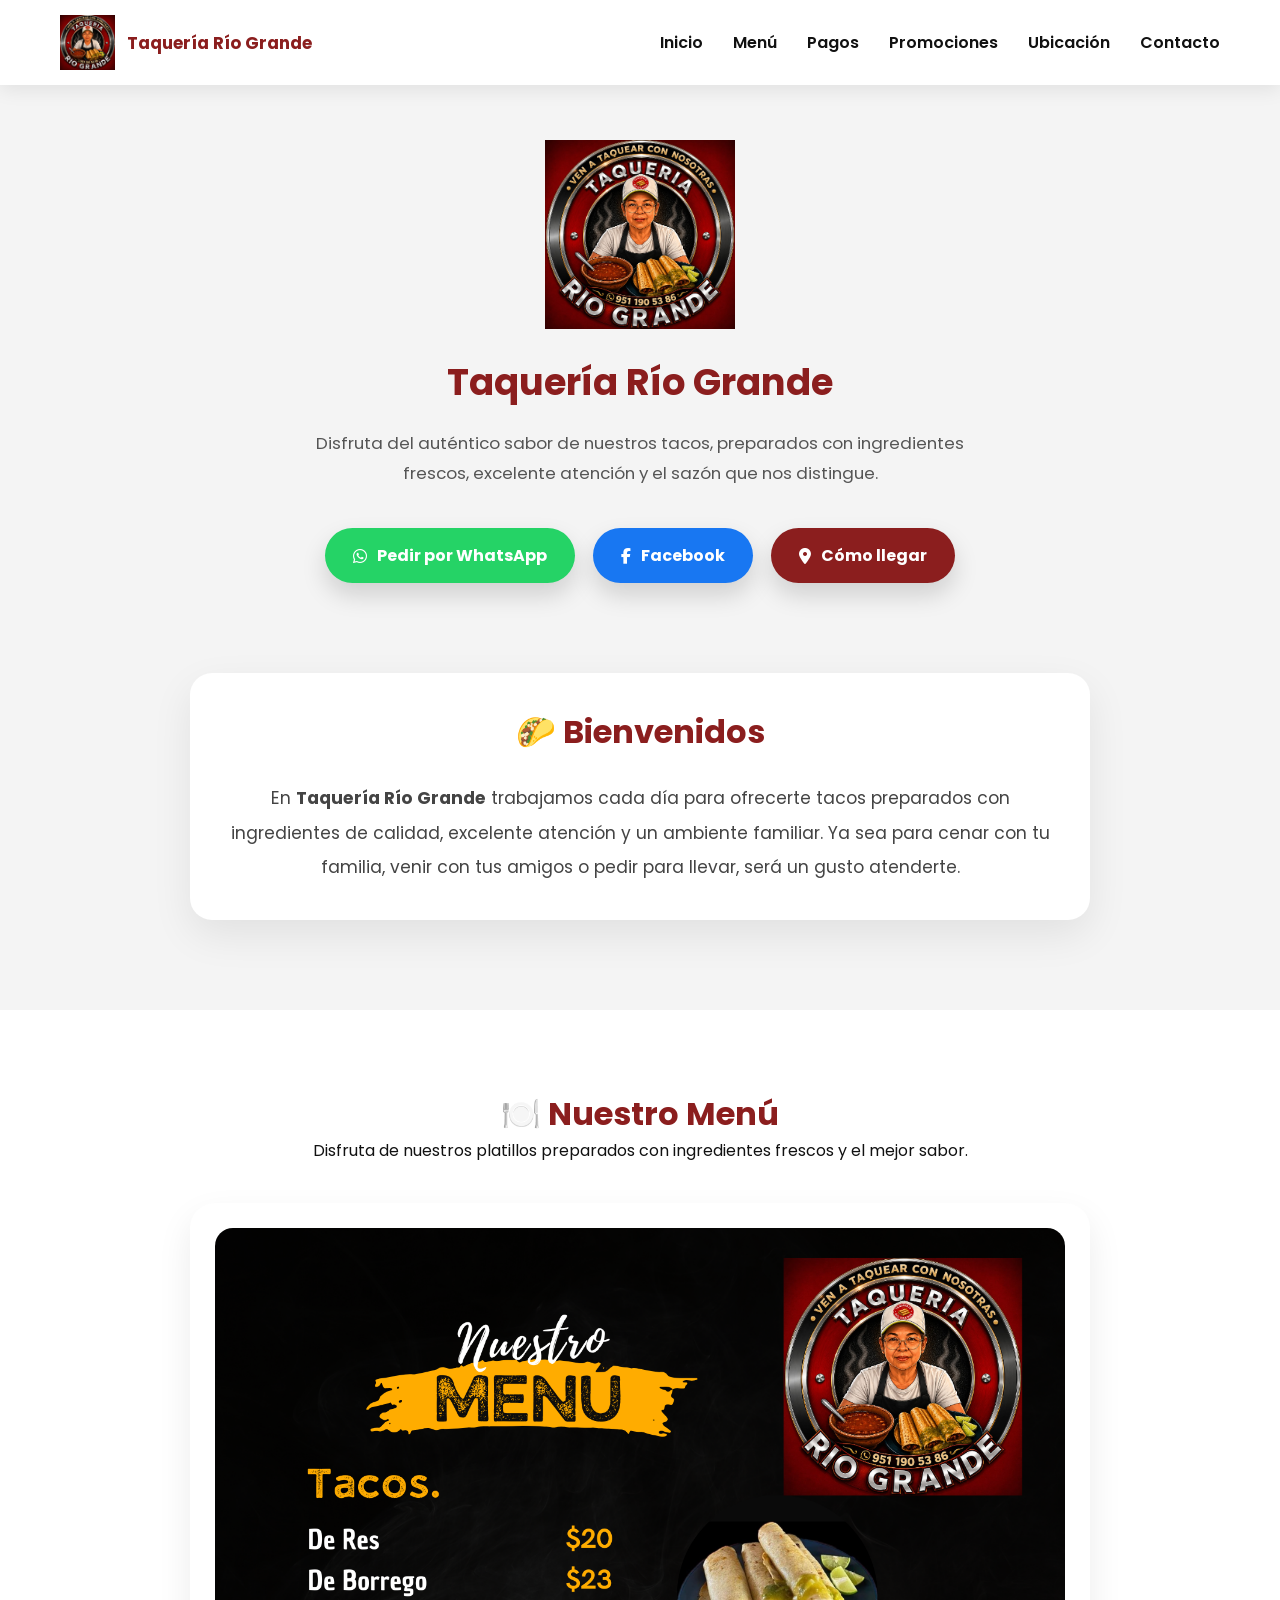
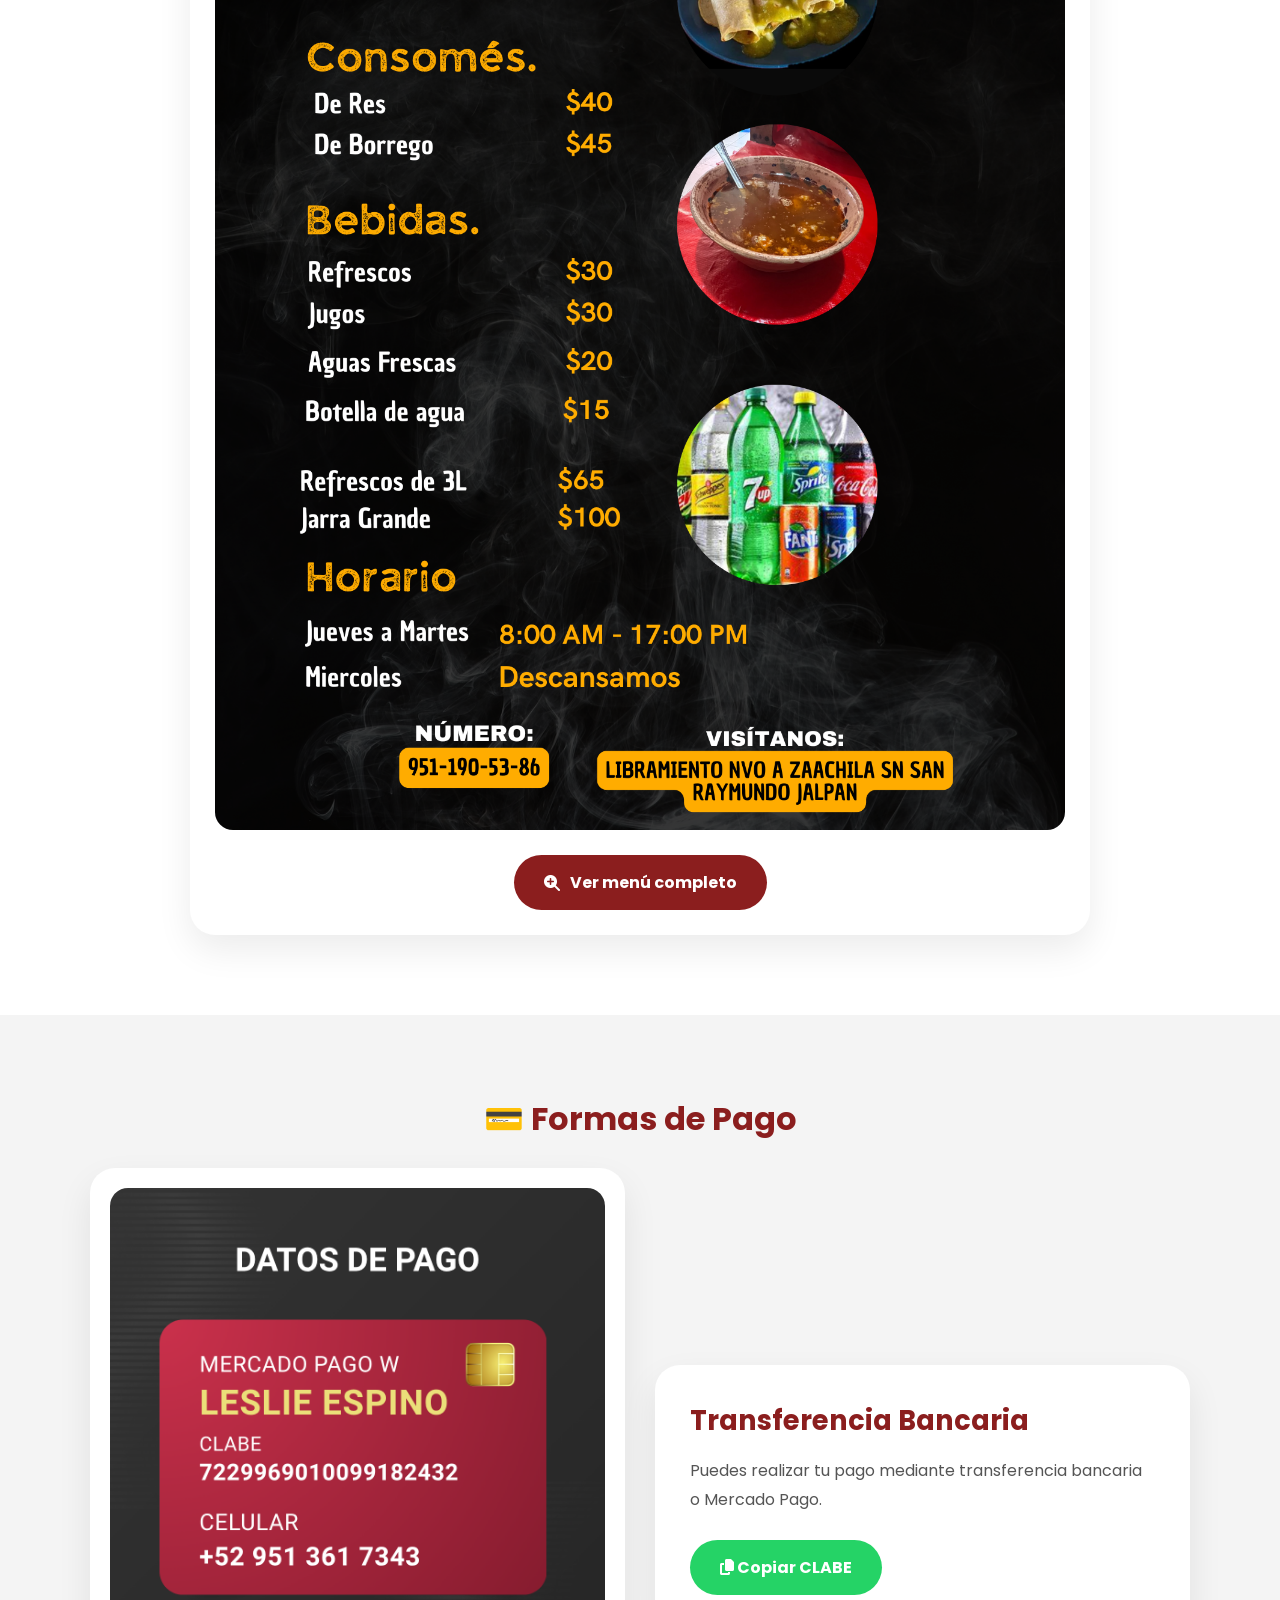
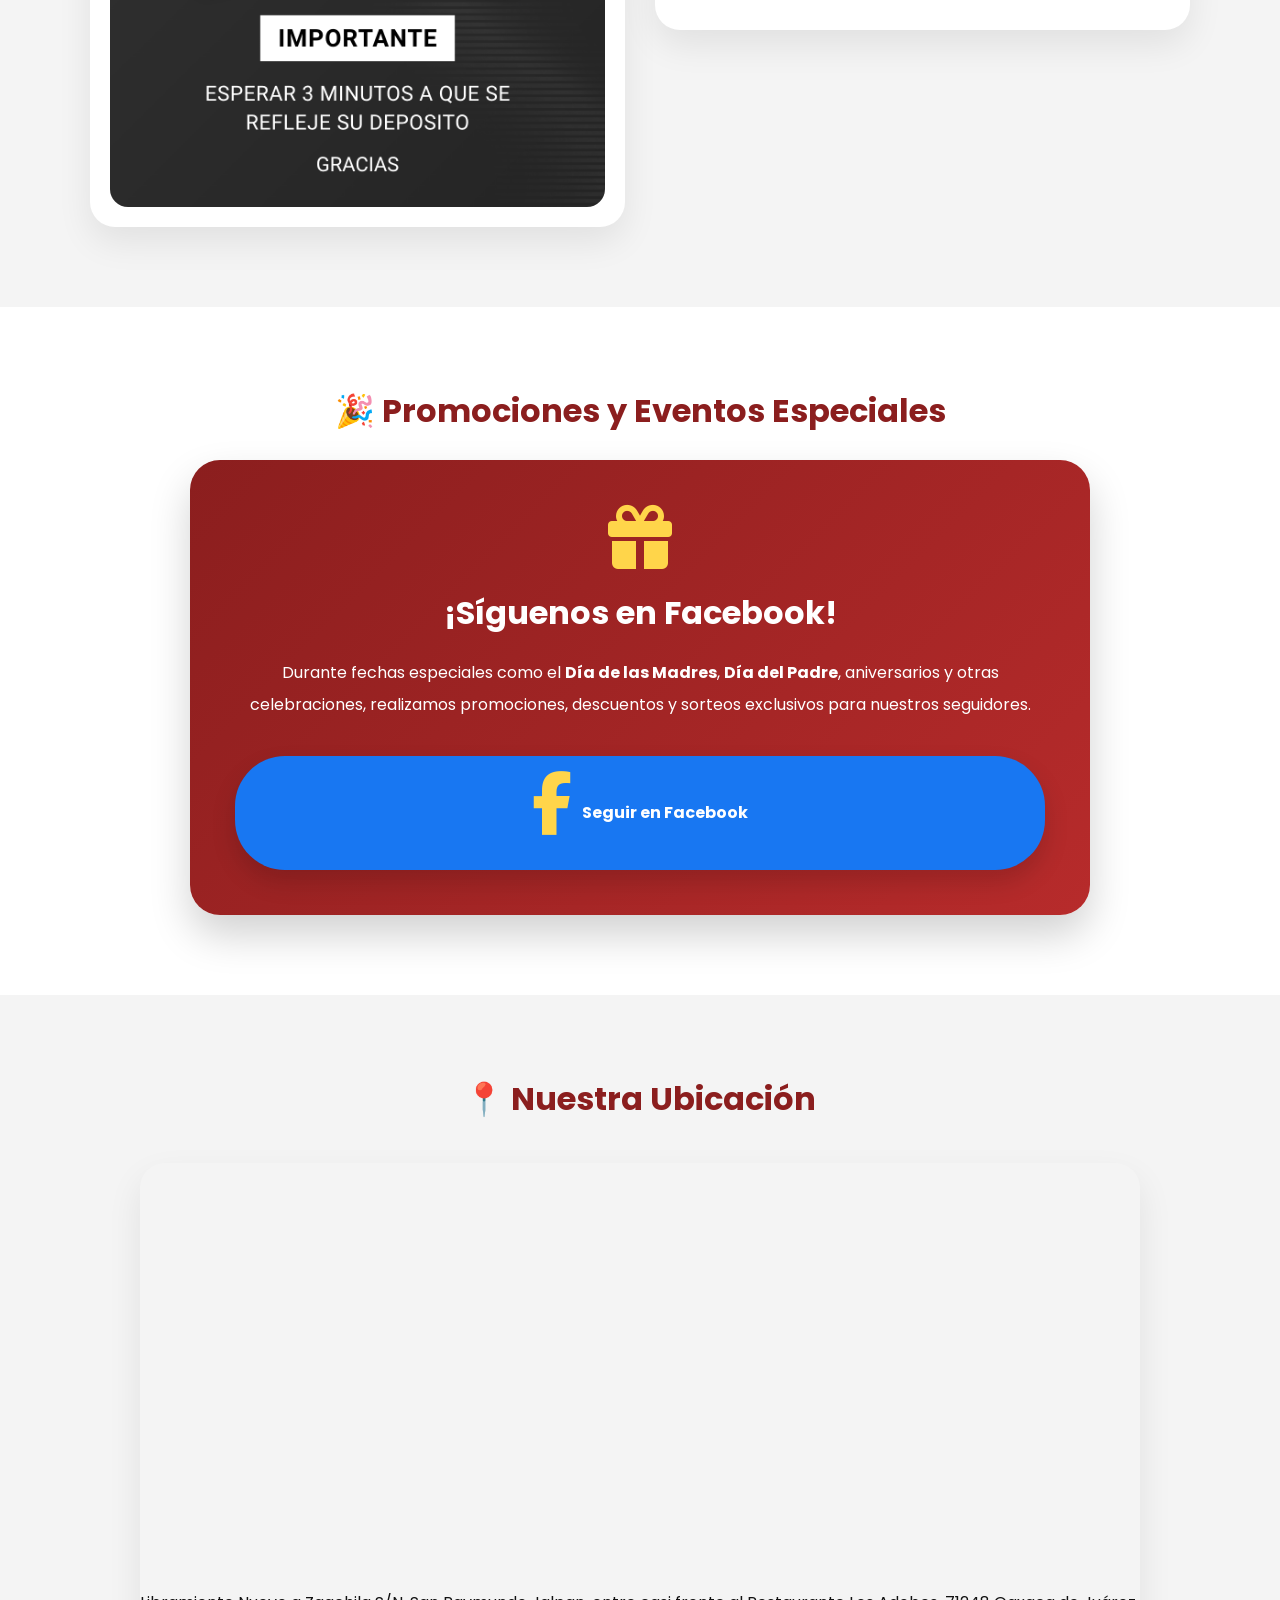
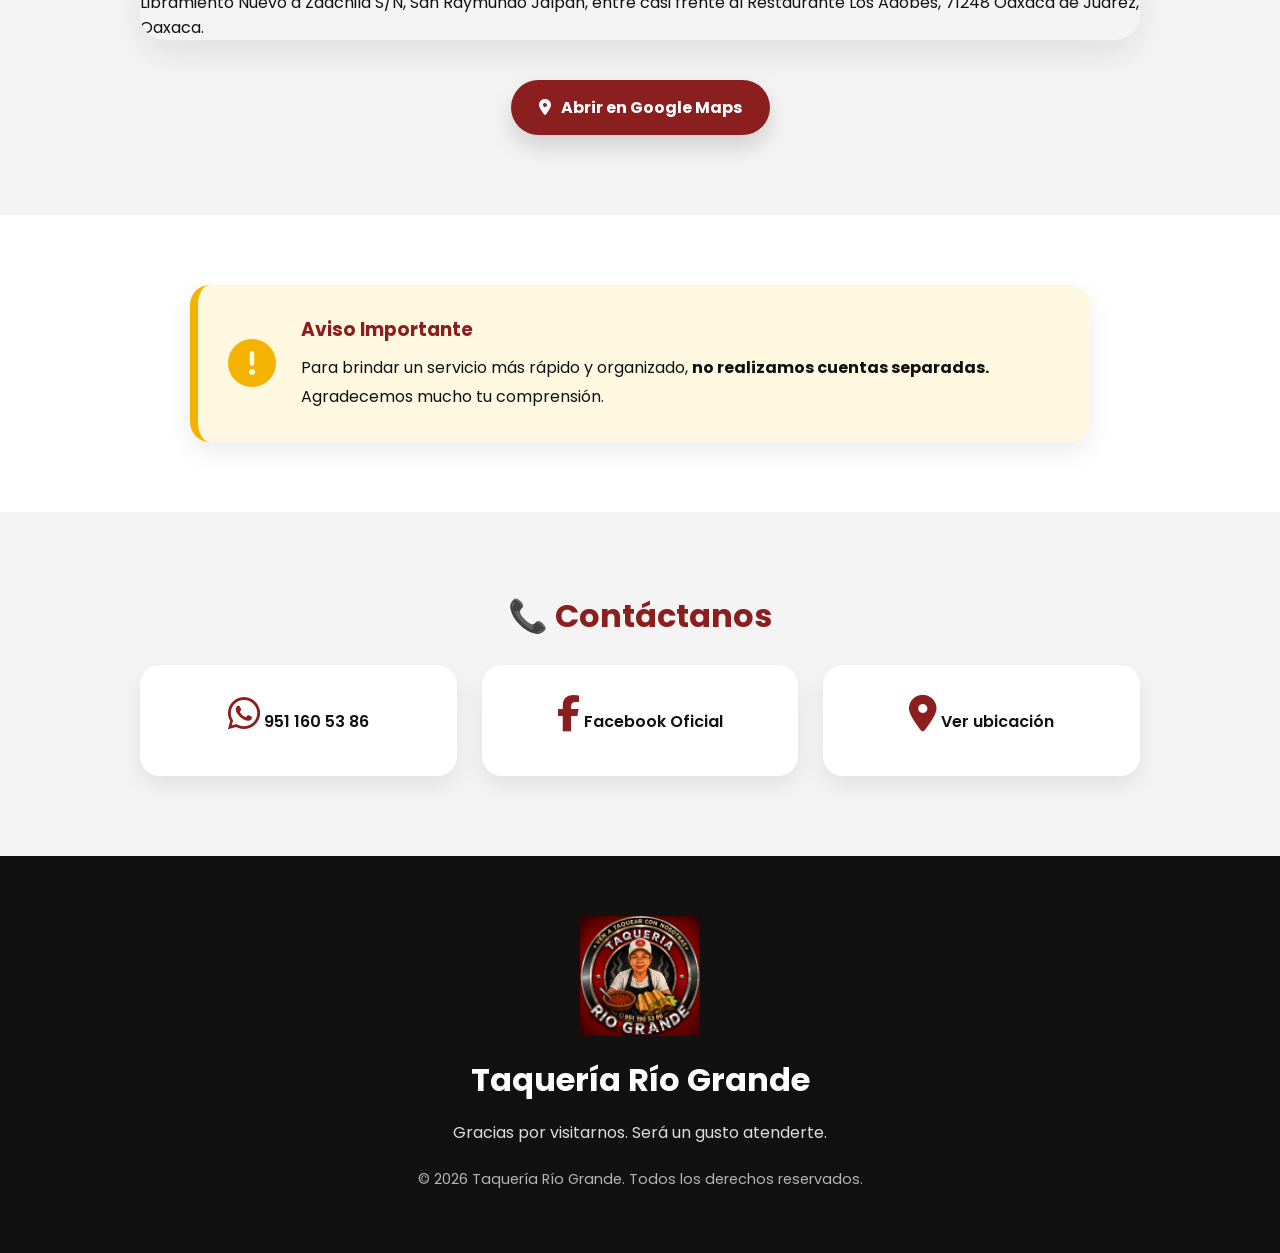
==== index.html @ 580519ce "Primer commit - Página de presentación" ====
<!DOCTYPE html>
<html lang="es">
<head>

<meta charset="UTF-8">
<meta name="viewport" content="width=device-width, initial-scale=1.0">

<title>Taquería Río Grande | Oaxaca de Juárez</title>

<link rel="icon" href="imagenes/logo1.png">

<link rel="preconnect" href="https://fonts.googleapis.com">
<link rel="preconnect" href="https://fonts.gstatic.com" crossorigin>

<link href="https://fonts.googleapis.com/css2?family=Poppins:wght@300;400;500;600;700;800&display=swap" rel="stylesheet">

<link rel="stylesheet" href="https://cdnjs.cloudflare.com/ajax/libs/font-awesome/6.6.0/css/all.min.css">

<link rel="stylesheet" href="styles.css">

</head>
<body>

<div id="splash">

    <img src="imagenes/logo1.png" alt="Taquería Río Grande">

</div>

<header>

<nav class="navbar">

<div class="logo">

<img src="imagenes/logo1.png" alt="Logo">

<span>Taquería Río Grande</span>

</div>

<div class="menu-btn" id="menuBtn">
<i class="fas fa-bars"></i>
</div>

<ul class="nav-links" id="navLinks">

<li><a href="#inicio">Inicio</a></li>

<li><a href="#menu">Menú</a></li>

<li><a href="#pagos">Pagos</a></li>

<li><a href="#promociones">Promociones</a></li>

<li><a href="#ubicacion">Ubicación</a></li>

<li><a href="#contacto">Contacto</a></li>

</ul>

</nav>

</header>

<section class="hero" id="inicio">

<div class="hero-logo">

<img src="imagenes/logo1.png" alt="Logo">

</div>

<h1>Taquería Río Grande</h1>

<p>
Disfruta del auténtico sabor de nuestros tacos, preparados con ingredientes frescos, excelente atención y el sazón que nos distingue.
</p>

<div class="hero-buttons">

<a
href="https://wa.me/529511605386?text=Hola%20Taquería%20Río%20Grande,%20me%20gustaría%20hacer%20un%20pedido."
target="_blank"
class="btn whatsapp">

<i class="fab fa-whatsapp"></i>

Pedir por WhatsApp

</a>

<a
href="https://www.facebook.com/share/1EFaBvdc11/"
target="_blank"
class="btn facebook">

<i class="fab fa-facebook-f"></i>

Facebook

</a>

<a
href="https://maps.app.goo.gl/kLpzLxWVCzoWSd116"
target="_blank"
class="btn maps">

<i class="fas fa-location-dot"></i>

Cómo llegar

</a>

</div>

</section>

<section class="bienvenida">

<div class="titulo">

<h2>🌮 Bienvenidos</h2>

</div>

<p>

En <strong>Taquería Río Grande</strong> trabajamos cada día para ofrecerte tacos preparados con ingredientes de calidad, excelente atención y un ambiente familiar.

Ya sea para cenar con tu familia, venir con tus amigos o pedir para llevar, será un gusto atenderte.

</p>

</section>

<section class="menu-section" id="menu">

<div class="titulo">
<h2>🍽️ Nuestro Menú</h2>
<p>Disfruta de nuestros platillos preparados con ingredientes frescos y el mejor sabor.</p>
</div>

<div class="menu-card">

<img src="imagenes/MenuTacos.png" alt="Menú Taquería Río Grande" id="menuImagen">

<button class="btn-menu" id="verMenu">
<i class="fas fa-magnifying-glass-plus"></i>
Ver menú completo
</button>

</div>

</section>

<section class="pagos" id="pagos">

<div class="titulo">
<h2>💳 Formas de Pago</h2>
</div>

<div class="pagos-contenedor">

<div class="pago-card">

<img src="imagenes/tarjeta.png" alt="Mercado Pago">

</div>

<div class="pago-info">

<h3>Transferencia Bancaria</h3>

<p>Puedes realizar tu pago mediante transferencia bancaria o Mercado Pago.</p>

<button class="copiar-clabe">
<i class="fas fa-copy"></i>
Copiar CLABE
</button>

</div>

</div>

</section>

<section class="promociones" id="promociones">

<div class="titulo">

<h2>🎉 Promociones y Eventos Especiales</h2>

</div>

<div class="promo-card">

<i class="fas fa-gift"></i>

<h3>¡Síguenos en Facebook!</h3>

<p>

Durante fechas especiales como el <strong>Día de las Madres</strong>, <strong>Día del Padre</strong>, aniversarios y otras celebraciones, realizamos promociones, descuentos y sorteos exclusivos para nuestros seguidores.

</p>

<a href="https://www.facebook.com/share/1EFaBvdc11/" target="_blank" class="btn facebook">

<i class="fab fa-facebook-f"></i>

Seguir en Facebook

</a>

</div>

</section>

<section class="ubicacion" id="ubicacion">

<div class="titulo">

<h2>📍 Nuestra Ubicación</h2>

</div>

<div class="mapa">

<iframe
src="https://maps.google.com/maps?q=16.984964,-96.746930&z=17&output=embed"
loading="lazy"
allowfullscreen>
</iframe>

<p class="direccion">

Libramiento Nuevo a Zaachila S/N,
San Raymundo Jalpan,
entre casi frente al Restaurante Los Adobes,
71248 Oaxaca de Juárez, Oaxaca.

</p>

</div>

<div class="mapa-btn">

<a href="https://maps.app.goo.gl/kLpzLxWVCzoWSd116"
target="_blank"
class="btn maps">

<i class="fas fa-location-dot"></i>

Abrir en Google Maps

</a>

</div>

</section>

<section class="aviso">

<div class="aviso-card">

<i class="fas fa-circle-exclamation"></i>

<div>

<h3>Aviso Importante</h3>

<p>

Para brindar un servicio más rápido y organizado, <strong>no realizamos cuentas separadas.</strong>

Agradecemos mucho tu comprensión.

</p>

</div>

</div>

</section>

<section class="contacto" id="contacto">

<div class="titulo">

<h2>📞 Contáctanos</h2>

</div>

<div class="contacto-grid">

<a href="https://wa.me/529511605386?text=Hola%20Taquería%20Río%20Grande,%20me%20gustaría%20hacer%20un%20pedido."
target="_blank"
class="contacto-item">

<i class="fab fa-whatsapp"></i>

<span>951 160 53 86</span>

</a>

<a href="https://www.facebook.com/share/1EFaBvdc11/"
target="_blank"
class="contacto-item">

<i class="fab fa-facebook-f"></i>

<span>Facebook Oficial</span>

</a>

<a href="https://maps.app.goo.gl/kLpzLxWVCzoWSd116"
target="_blank"
class="contacto-item">

<i class="fas fa-location-dot"></i>

<span>Ver ubicación</span>

</a>

</div>

</section>

<footer>

<img src="imagenes/logo1.png" alt="Logo">

<h3>Taquería Río Grande</h3>

<p>

Gracias por visitarnos.

Será un gusto atenderte.

</p>

<p class="copyright">

© 2026 Taquería Río Grande.
Todos los derechos reservados.

</p>

</footer>

<div class="visor-menu" id="visorMenu">

<span id="cerrarMenu">&times;</span>

<img src="imagenes/MenuTacos.png" alt="Menú">

</div>

<script src="script.js"></script>

</body>
</html>
---- styles.css ----
*{
margin:0;
padding:0;
box-sizing:border-box;
font-family:'Poppins',sans-serif;
scroll-behavior:smooth;
}

:root{

--rojo:#8b1e1e;
--rojo2:#b72b2b;
--negro:#111111;
--gris:#f4f4f4;
--blanco:#ffffff;
--dorado:#d4af37;

}

body{

background:var(--gris);
color:var(--negro);
overflow-x:hidden;

}

img{

max-width:100%;
display:block;

}

a{

text-decoration:none;

}

header{

position:fixed;
top:0;
left:0;
width:100%;
background:rgba(255,255,255,.97);
backdrop-filter:blur(12px);
box-shadow:0 5px 18px rgba(0,0,0,.08);
z-index:1000;

}

.navbar{

max-width:1200px;
margin:auto;
padding:15px 20px;

display:flex;
align-items:center;
justify-content:space-between;

}

.logo{

display:flex;
align-items:center;
gap:12px;

}

.logo img{

width:55px;
height:55px;
object-fit:contain;

}

.logo span{

font-size:1.05rem;
font-weight:700;
color:var(--rojo);

}

.nav-links{

display:flex;
align-items:center;
gap:30px;
list-style:none;

}

.nav-links a{

color:var(--negro);
font-weight:600;
transition:.3s;

}

.nav-links a:hover{

color:var(--rojo);

}

.menu-btn{

display:none;
font-size:1.8rem;
cursor:pointer;
color:var(--rojo);

}

.hero{

padding:140px 20px 70px;

display:flex;
flex-direction:column;
align-items:center;
justify-content:center;

text-align:center;

}

.hero-logo{

width:190px;
margin-bottom:25px;

animation:subir 1s ease;

}

.hero h1{

font-size:2.3rem;
color:var(--rojo);
margin-bottom:18px;

}

.hero p{

max-width:650px;
font-size:1.05rem;
line-height:1.8;
color:#555;

}

.hero-buttons{

margin-top:40px;

display:flex;
flex-wrap:wrap;
justify-content:center;
gap:18px;

}

.btn{

padding:15px 28px;
border-radius:50px;

display:flex;
align-items:center;
justify-content:center;
gap:10px;

font-weight:700;
font-size:1rem;

transition:.35s;

box-shadow:0 12px 25px rgba(0,0,0,.15);

}

.btn:hover{

transform:translateY(-5px);

}

.whatsapp{

background:#25D366;
color:white;

}

.facebook{

background:#1877F2;
color:white;

}

.maps{

background:var(--rojo);
color:white;

}

.bienvenida{

max-width:900px;
margin:20px auto 90px;

background:white;

padding:35px;

border-radius:22px;

box-shadow:0 15px 40px rgba(0,0,0,.08);

}

.titulo{

text-align:center;
margin-bottom:25px;

}

.titulo h2{

color:var(--rojo);
font-size:2rem;

}

.bienvenida p{

font-size:1.08rem;
line-height:2;
text-align:center;
color:#444;

}

@keyframes subir{

from{

opacity:0;
transform:translateY(40px);

}

to{

opacity:1;
transform:translateY(0);

}

}

@media(max-width:900px){

.menu-btn{

display:block;

}

.nav-links{

position:absolute;

top:86px;
left:-100%;

width:100%;

background:white;

display:flex;
flex-direction:column;

gap:25px;

padding:30px 0;

transition:.35s;

box-shadow:0 10px 20px rgba(0,0,0,.12);

}

.nav-links.active{

left:0;

}

.logo span{

display:none;

}

.hero{

padding-top:130px;

}

.hero-logo{

width:165px;

}

.hero h1{

font-size:2rem;

}

.hero p{

font-size:.98rem;

}

.hero-buttons{

flex-direction:column;
width:100%;

}

.btn{

width:100%;
max-width:340px;

}

.bienvenida{

margin:20px;
padding:28px;

}

.titulo h2{

font-size:1.7rem;

}

.bienvenida p{

font-size:1rem;

}

}

@media(min-width:901px){

.hero-logo:hover{

transform:rotate(-5deg) scale(1.05);
transition:.4s;

}

}
.menu-section,
.pagos,
.promociones,
.ubicacion,
.contacto{

padding:80px 20px;

}

.menu-section{

background:#ffffff;

}

.menu-card{

max-width:900px;
margin:40px auto 0;

background:white;

border-radius:25px;

padding:25px;

box-shadow:0 15px 35px rgba(0,0,0,.08);

text-align:center;

}

.menu-card img{

width:100%;
border-radius:18px;
cursor:pointer;
transition:.35s;

}

.menu-card img:hover{

transform:scale(1.02);

}

.btn-menu{

margin-top:25px;

background:var(--rojo);
color:white;

border:none;

padding:15px 30px;

border-radius:50px;

font-size:1rem;

font-weight:700;

cursor:pointer;

transition:.3s;

display:inline-flex;
align-items:center;
gap:10px;

}

.btn-menu:hover{

background:var(--rojo2);
transform:translateY(-3px);

}

.pagos{

background:var(--gris);

}

.pagos-contenedor{

max-width:1100px;

margin:auto;

display:grid;

grid-template-columns:repeat(auto-fit,minmax(300px,1fr));

gap:30px;

align-items:center;

}

.pago-card{

background:white;

padding:20px;

border-radius:25px;

box-shadow:0 15px 35px rgba(0,0,0,.08);

}

.pago-card img{

width:100%;
border-radius:18px;

}

.pago-info{

background:white;

padding:35px;

border-radius:25px;

box-shadow:0 15px 35px rgba(0,0,0,.08);

}

.pago-info h3{

font-size:1.7rem;

color:var(--rojo);

margin-bottom:15px;

}

.pago-info p{

line-height:1.8;

margin-bottom:25px;

color:#555;

}

.copiar-clabe{

background:#25D366;

color:white;

border:none;

padding:15px 30px;

border-radius:50px;

font-size:1rem;

font-weight:700;

cursor:pointer;

transition:.3s;

}

.copiar-clabe:hover{

transform:translateY(-3px);

}

.promociones{

background:white;

}

.promo-card{

max-width:900px;

margin:auto;

padding:45px;

background:linear-gradient(135deg,#8b1e1e,#b72b2b);

color:white;

border-radius:30px;

text-align:center;

box-shadow:0 20px 40px rgba(0,0,0,.18);

}

.promo-card i{

font-size:4rem;

margin-bottom:20px;

color:#ffd54a;

}

.promo-card h3{

font-size:2rem;

margin-bottom:20px;

}

.promo-card p{

line-height:2;

margin-bottom:35px;

}

.ubicacion{

background:var(--gris);

}

.mapa{

max-width:1000px;

margin:40px auto;

overflow:hidden;

border-radius:25px;

box-shadow:0 15px 35px rgba(0,0,0,.08);

}

.mapa iframe{

width:100%;

height:420px;

border:none;

}

.mapa-btn{

display:flex;

justify-content:center;

}

.aviso{

padding:70px 20px;

background:white;

}

.aviso-card{

max-width:900px;

margin:auto;

display:flex;

gap:25px;

align-items:center;

background:#fff8e1;

padding:30px;

border-left:8px solid #f5b301;

border-radius:20px;

box-shadow:0 10px 25px rgba(0,0,0,.08);

}

.aviso-card i{

font-size:3rem;

color:#f5b301;

}

.aviso-card h3{

margin-bottom:10px;

color:var(--rojo);

}

.aviso-card p{

line-height:1.8;

}

.contacto{

background:var(--gris);

}

.contacto-grid{

max-width:1000px;

margin:auto;

display:grid;

grid-template-columns:repeat(auto-fit,minmax(250px,1fr));

gap:25px;

}

.contacto-item{

background:white;

padding:30px;

border-radius:20px;

text-align:center;

color:var(--negro);

box-shadow:0 10px 25px rgba(0,0,0,.08);

transition:.35s;

}

.contacto-item:hover{

transform:translateY(-8px);

}

.contacto-item i{

font-size:2.3rem;

margin-bottom:15px;

color:var(--rojo);

}

.contacto-item span{

font-weight:600;

}

footer{

background:#111;

color:white;

padding:60px 20px;

text-align:center;

}

footer img{

width:120px;

margin:auto;

margin-bottom:20px;

}

footer h3{

margin-bottom:15px;

font-size:2rem;

}

footer p{

color:#ddd;

line-height:1.8;

}

.copyright{

margin-top:20px;

font-size:.9rem;

opacity:.8;

}

.visor-menu{

position:fixed;

top:0;
left:0;

width:100%;
height:100%;

background:rgba(0,0,0,.92);

display:flex;

justify-content:center;
align-items:center;

opacity:0;

visibility:hidden;

transition:.35s;

z-index:5000;

padding:20px;

}

.visor-menu.mostrar{

opacity:1;

visibility:visible;

}

.visor-menu img{

max-width:95%;

max-height:90%;

border-radius:18px;

}

#cerrarMenu{

position:absolute;

top:20px;
right:30px;

font-size:3rem;

color:white;

cursor:pointer;

}

.oculto{

opacity:0;

transform:translateY(50px);

transition:1s;

}

.visible{

opacity:1;

transform:translateY(0);

}

header.scroll{

box-shadow:0 10px 30px rgba(0,0,0,.15);

}

@media(max-width:768px){

.menu-section,
.pagos,
.promociones,
.ubicacion,
.contacto{

padding:60px 15px;

}

.promo-card{

padding:30px 20px;

}

.promo-card h3{

font-size:1.5rem;

}

.pago-info{

padding:25px;

}

.mapa iframe{

height:300px;

}

.aviso-card{

flex-direction:column;

text-align:center;

}

footer img{

width:90px;

}

}
#splash{

position:fixed;

top:0;
left:0;

width:100%;
height:100vh;

background:#ffffff;

display:flex;

justify-content:center;
align-items:center;

z-index:99999;

transition:opacity .8s ease,
visibility .8s ease;

}

#splash.ocultar{

opacity:0;

visibility:hidden;

}

#splash img{

width:240px;
max-width:70%;

animation:logoEntrada 1.2s ease;

}

@keyframes logoEntrada{

0%{

opacity:0;

transform:scale(.65);

}

60%{

opacity:1;

transform:scale(1.08);

}

100%{

transform:scale(1);

}

}
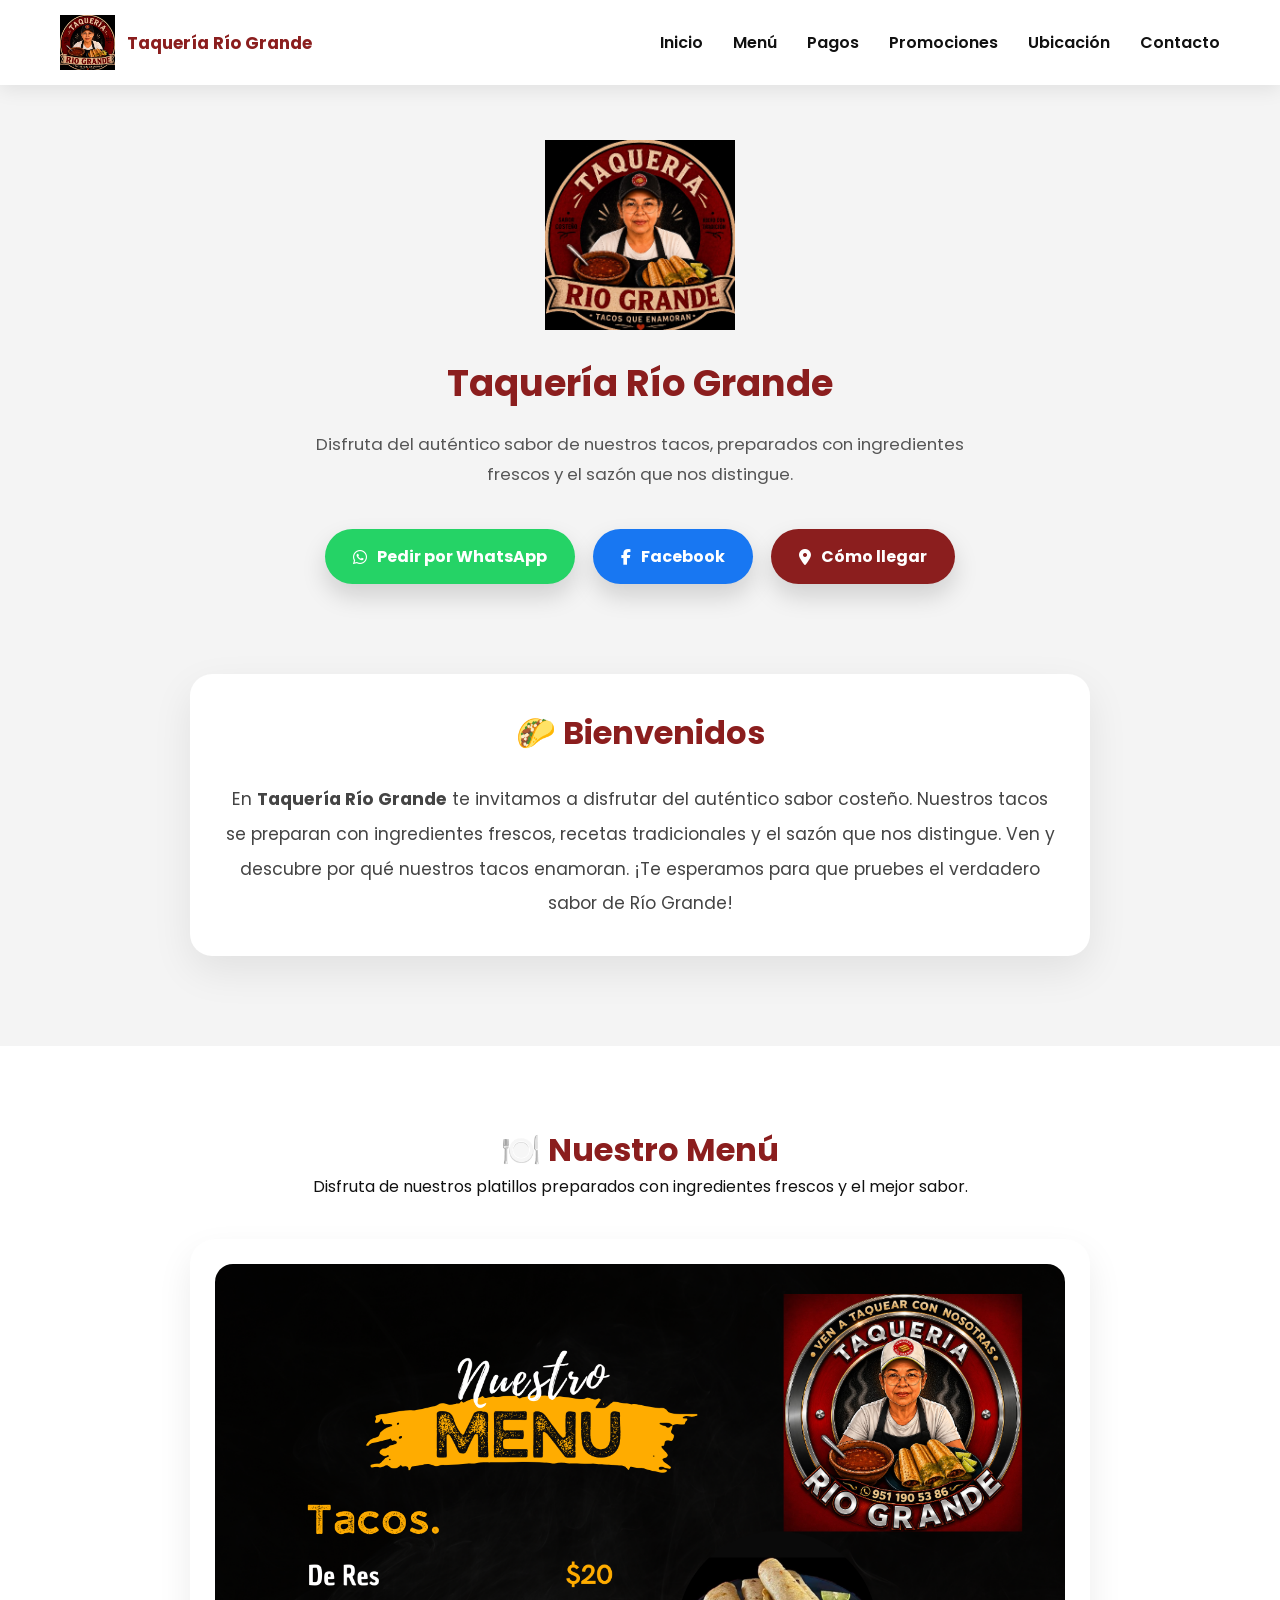
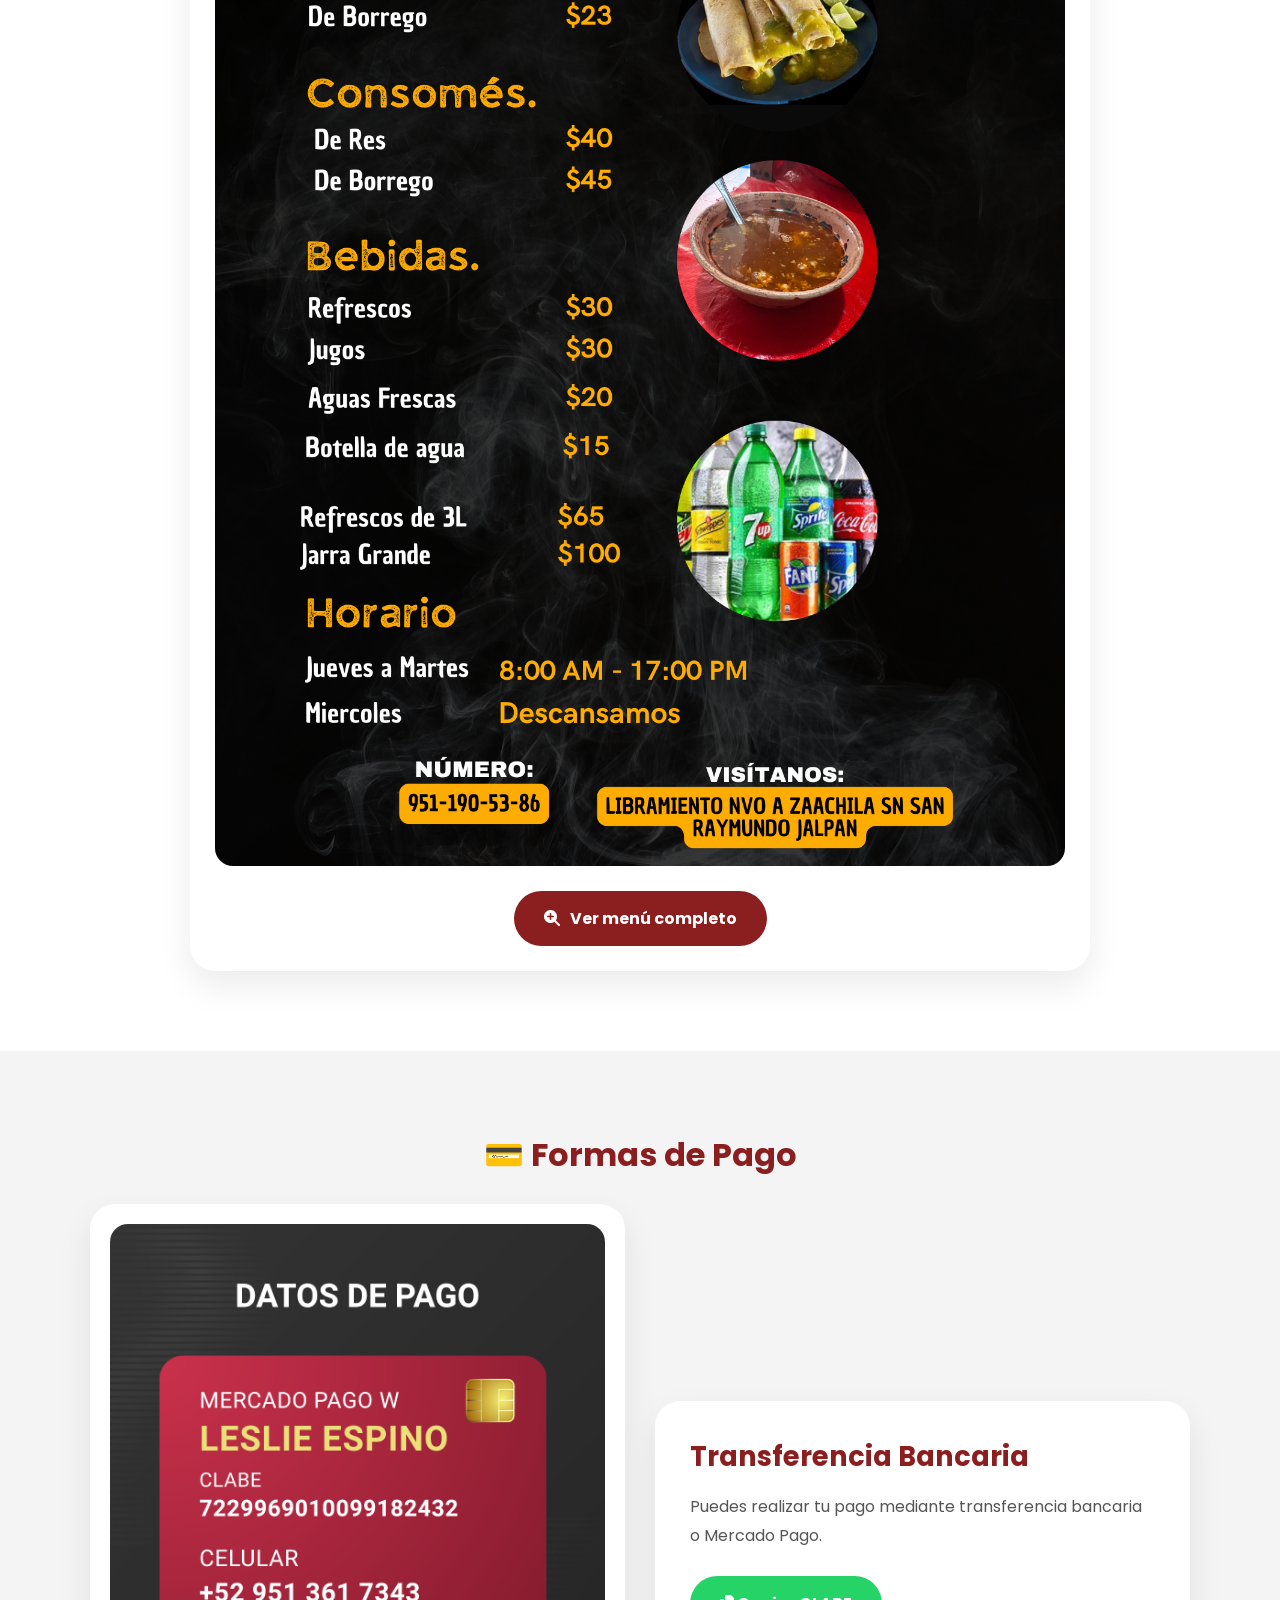
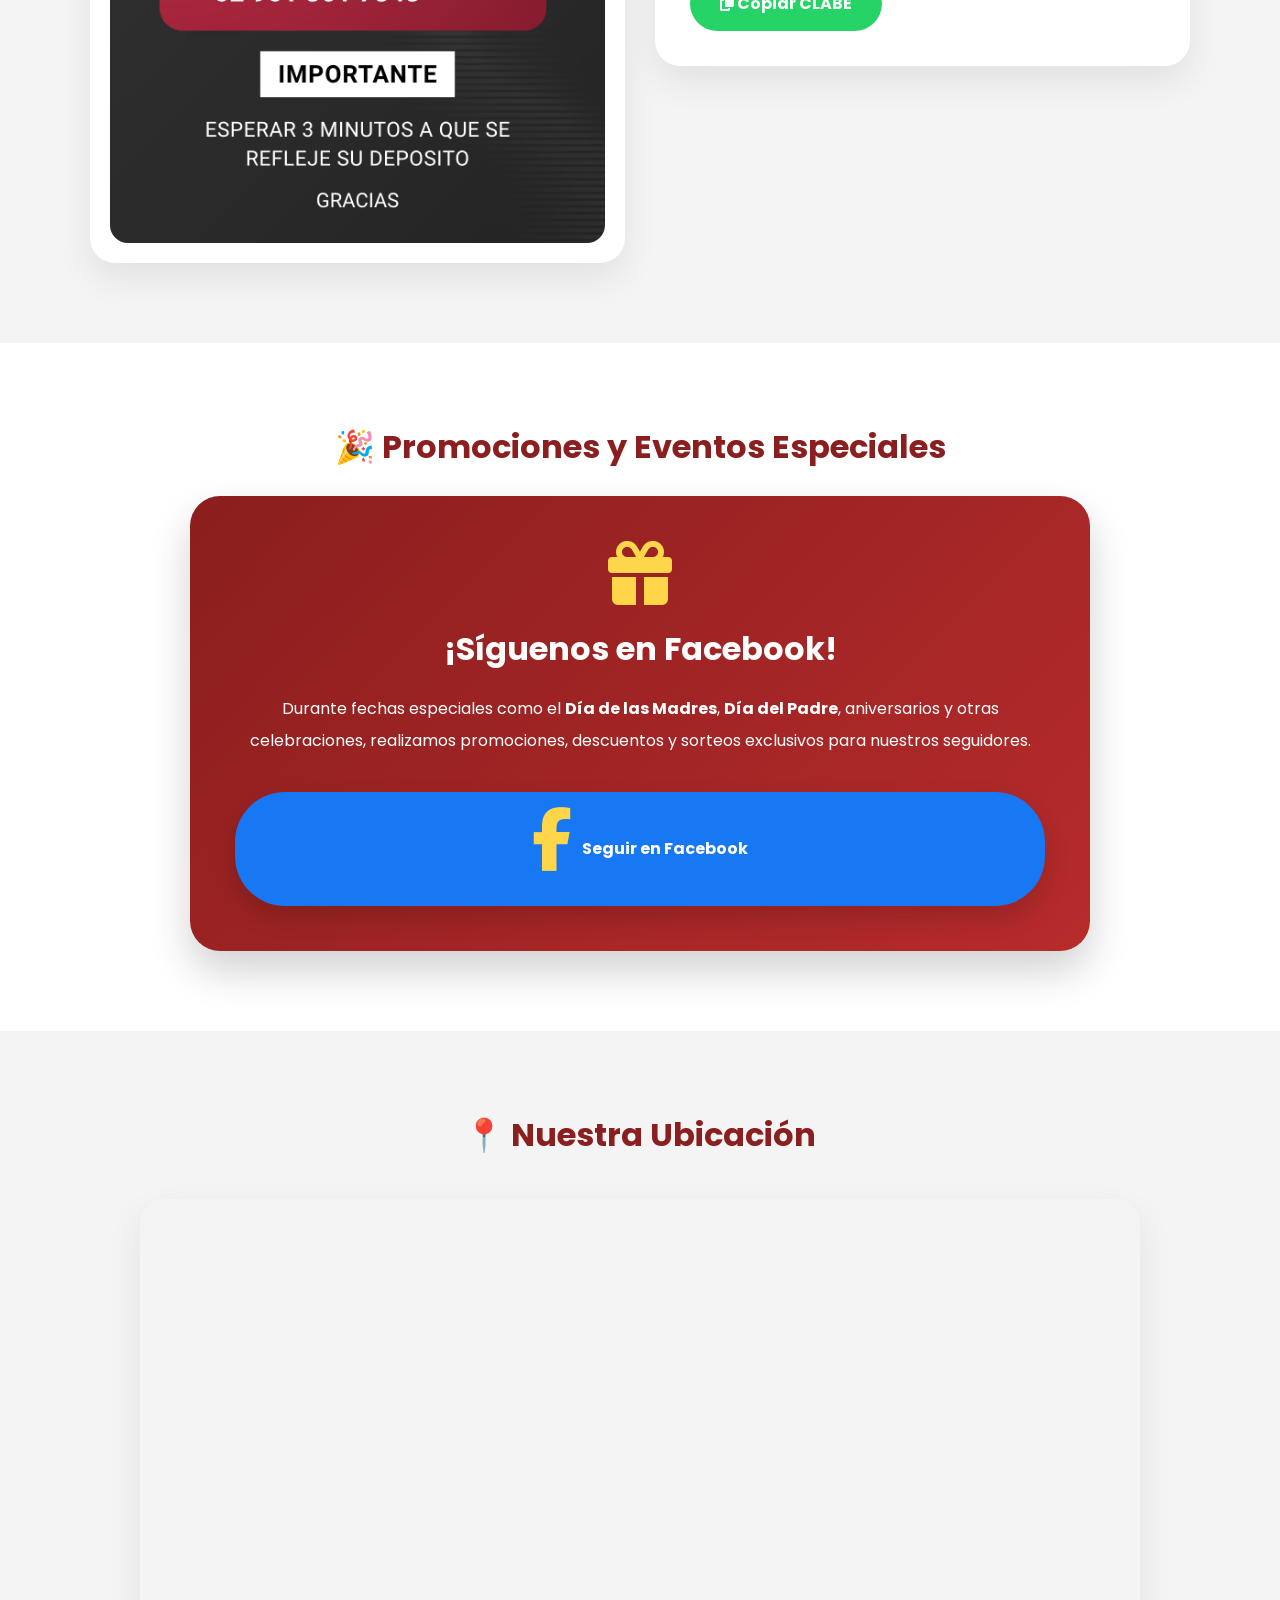
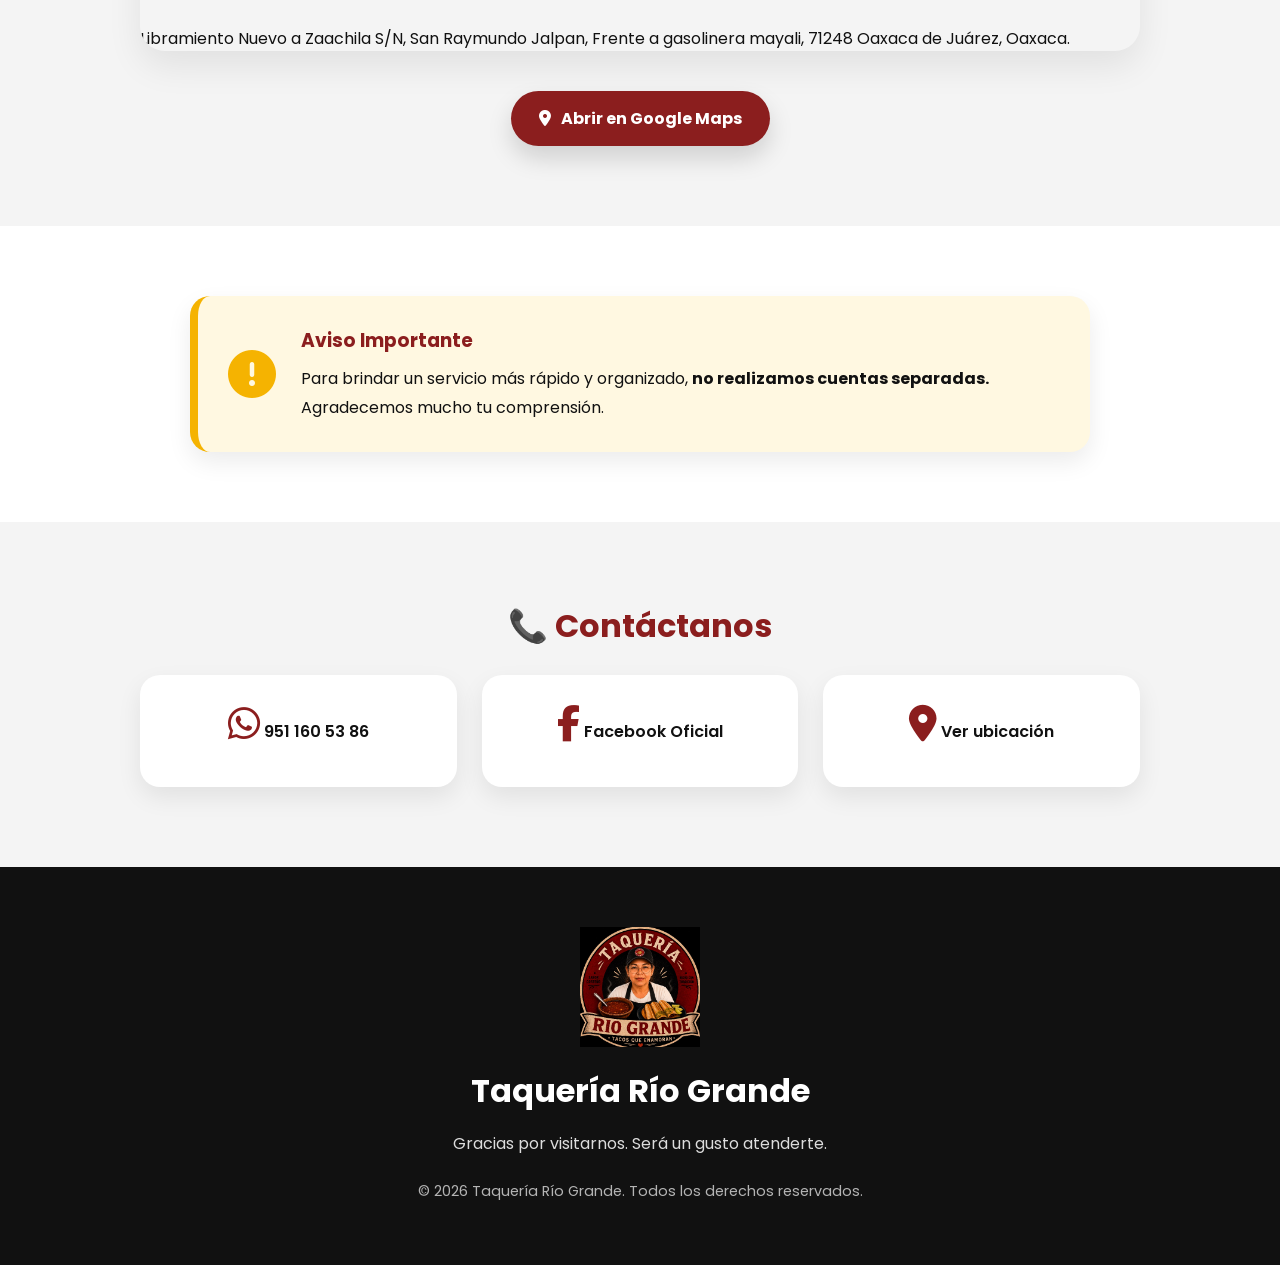
==== commit 6b8715d9: "Login y panel administrativo terminados" ====
--- a/index.html
+++ b/index.html
@@ -74,7 +74,7 @@
 <h1>Taquería Río Grande</h1>
 
 <p>
-Disfruta del auténtico sabor de nuestros tacos, preparados con ingredientes frescos, excelente atención y el sazón que nos distingue.
+Disfruta del auténtico sabor de nuestros tacos, preparados con ingredientes frescos y el sazón que nos distingue.
 </p>
 
 <div class="hero-buttons">
@@ -126,9 +126,7 @@
 
 <p>
 
-En <strong>Taquería Río Grande</strong> trabajamos cada día para ofrecerte tacos preparados con ingredientes de calidad, excelente atención y un ambiente familiar.
-
-Ya sea para cenar con tu familia, venir con tus amigos o pedir para llevar, será un gusto atenderte.
+En <strong>Taquería Río Grande</strong> te invitamos a disfrutar del auténtico sabor costeño. Nuestros tacos se preparan con ingredientes frescos, recetas tradicionales y el sazón que nos distingue. Ven y descubre por qué nuestros tacos enamoran. ¡Te esperamos para que pruebes el verdadero sabor de Río Grande!
 
 </p>
 
@@ -237,7 +235,7 @@
 
 Libramiento Nuevo a Zaachila S/N,
 San Raymundo Jalpan,
-entre casi frente al Restaurante Los Adobes,
+Frente a gasolinera mayali,
 71248 Oaxaca de Juárez, Oaxaca.
 
 </p>
